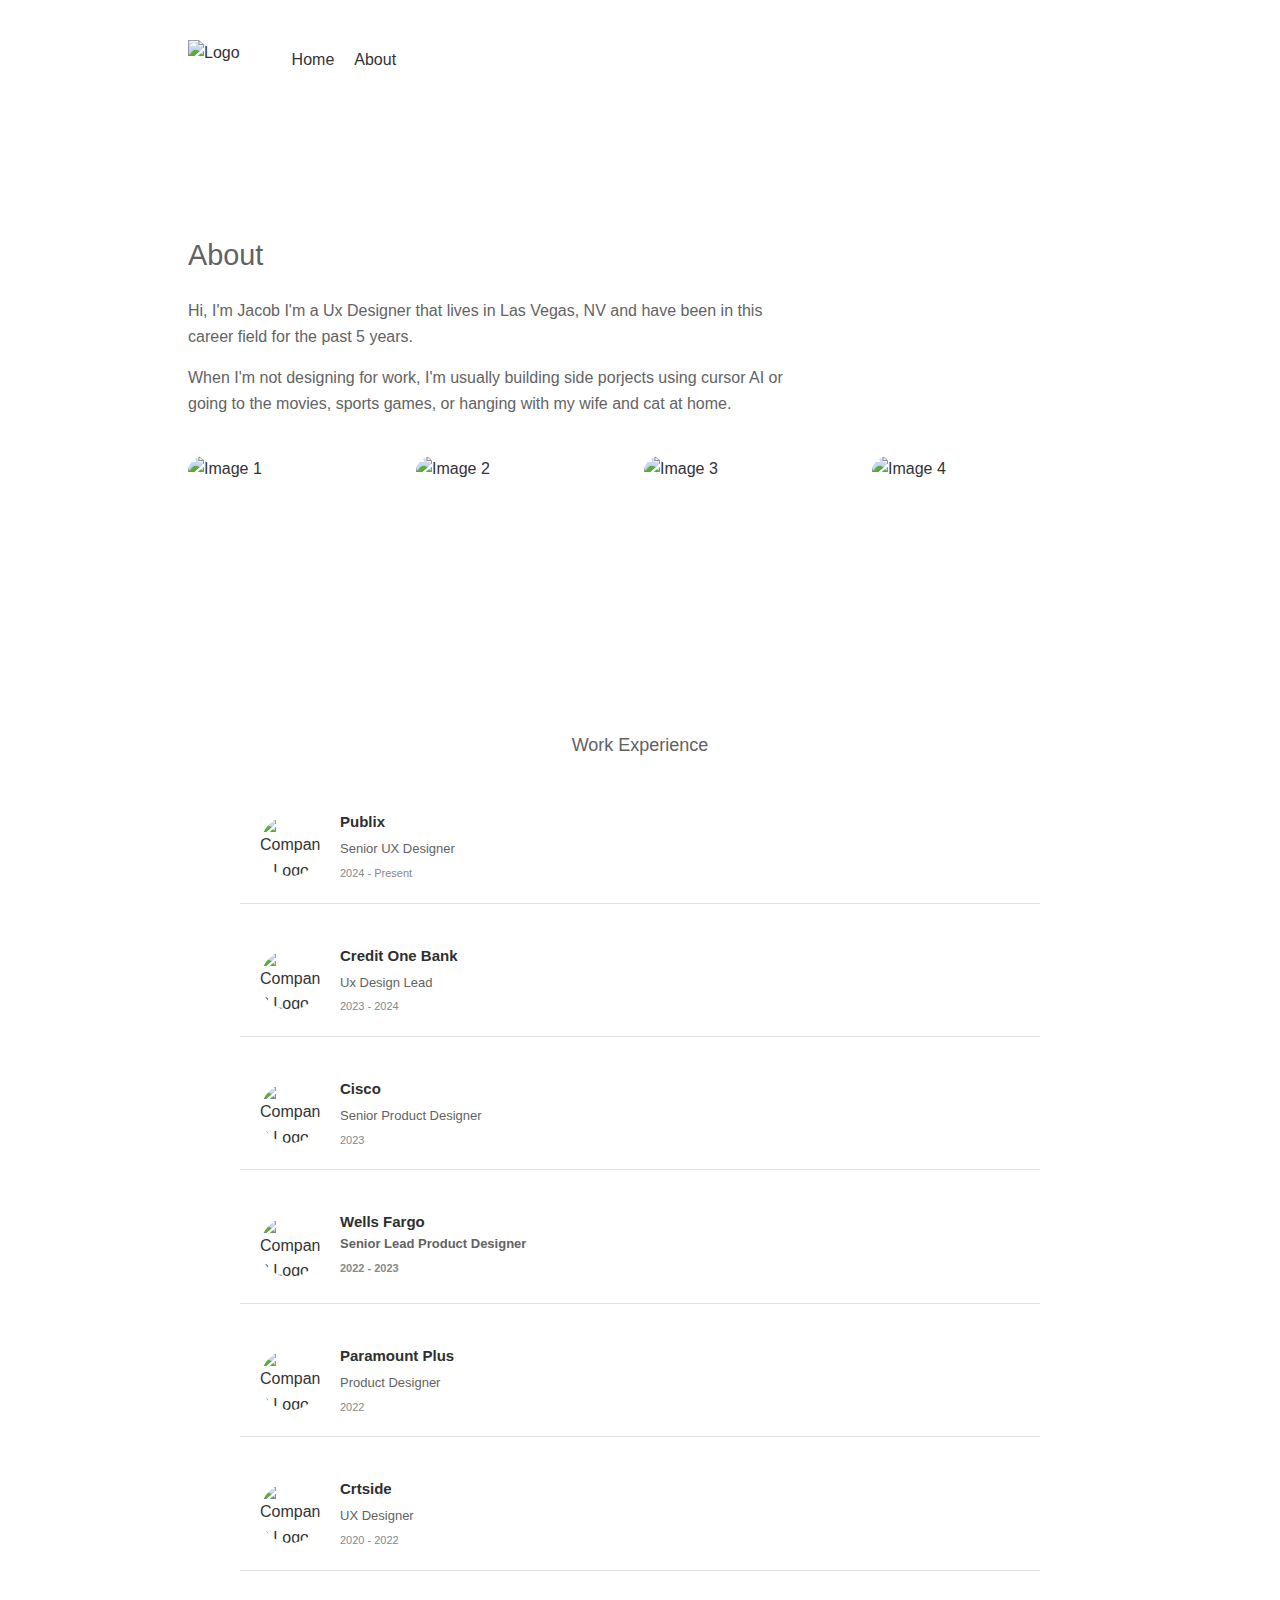
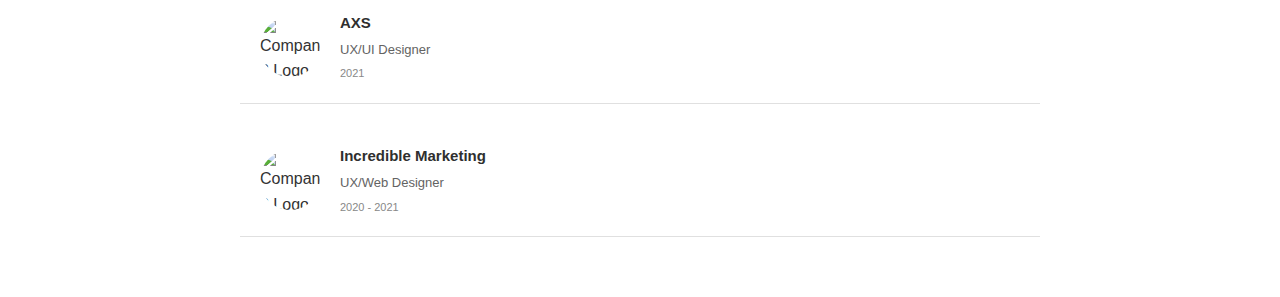
==== about.html @ e507d896 "Add files via upload" ====
<!DOCTYPE html>
<html lang="en">
<head>
    <meta charset="UTF-8">
    <meta name="viewport" content="width=device-width, initial-scale=1.0">
    <title>About Me</title>
    <link rel="stylesheet" href="about.css">
</head>
<body>
    <div class="container">
        <header>
            <nav>
                <div class="logo">
                    <img src="images/site-logo.svg" alt="Logo">
                </div>
                <div class="nav-links">
                    <a href="index.html">Home</a>
                    <a href="about.html">About</a>
                </div>
            </nav>
        </header>

        <main>

        <div class="about-content">
            <h2>About</h2>
            <p>Hi, I'm Jacob I'm a Ux Designer that lives in Las Vegas, NV and have been in this career field for the past 5 years.</p>
        
            <p>When I'm not designing for work, I'm usually building side porjects using cursor AI or going to the movies, sports games, or hanging with my wife and cat at home.</p>
        </div>

        <div class="image-gallery">
            <div class="image-card">
                <img src="images/as.png" alt="Image 1">
                <div class="overlay">
                    <h3>A's Game</h3>
                    <p>A's game in Las Vegas at Big League weekend</p>
                </div>
            </div>
            <div class="image-card">
                <img src="images/mj.png" alt="Image 2">
                <div class="overlay">
                    <h3>My wife and I</h3>
                    <p>Us in Hawaii in the Spring of 2024</p>
                </div>
            </div>
            <div class="image-card">
                <img src="images/patch.png" alt="Image 3">
                <div class="overlay">
                    <h3>Patches</h3>
                    <p>My sweet and adorable cat</p>
                </div>
            </div>
            <div class="image-card">
                <img src="images/desk.jpg" alt="Image 4">
                <div class="overlay">
                    <h3>Cozy Desk Setup</h3>
                    <p>Where I do most of my work</p>
                </div>
            </div>
        </div>
        <section id="experience">
            <h2>Work Experience</h2>
            <div class="job-list">
                <div class="job-card">
                    <img src="images/publix.jpg" alt="Company 1 Logo" class="company-logo">
                    <div class="job-details">
                        <h3 class="company-name">Publix</h3>
                        <p class="job-title">Senior UX Designer</p>
                        <p class="job-year">2024 - Present</p>
                    </div>
                </div>
                <div class="job-card">
                    <img src="images/c1b.jpg" alt="Company 2 Logo" class="company-logo">
                    <div class="job-details">
                        <h3 class="company-name">Credit One Bank</h3>
                        <p class="job-title">Ux Design Lead</p>
                        <p class="job-year">2023 - 2024</p>
                    </div>
                </div>
                <div class="job-card">
                    <img src="images/cisco_logo.jpg" alt="Company 3 Logo" class="company-logo">
                    <div class="job-details">
                        <h3 class="company-name">Cisco</h3>
                        <p class="job-title">Senior Product Designer</p>
                        <p class="job-year">2023</p>
                    </div>
                </div>
                <div class="job-card">
                    <img src="images/wf.jpg" alt="Company 3 Logo" class="company-logo">
                    <div class="company-name">Wells Fargo</h3>
                        <p class="job-title">Senior Lead Product Designer</p>
                        <p class="job-year">2022 - 2023</p>
                    </div>
                </div>
                <div class="job-card">
                    <img src="images/pplus.jpg" alt="Company 3 Logo" class="company-logo">
                    <div class="job-details">
                        <h3 class="company-name">Paramount Plus</h3>
                        <p class="job-title">Product Designer</p>
                        <p class="job-year">2022</p>
                    </div>
                </div>
                <div class="job-card">
                    <img src="images/bb.jpg" alt="Company 3 Logo" class="company-logo">
                    <div class="job-details">
                        <h3 class="company-name">Crtside</h3>
                        <p class="job-title">UX Designer</p>
                        <p class="job-year">2020 - 2022 </p>
                    </div>
                </div>
                <div class="job-card">
                    <img src="images/axss.jpg" alt="Company 3 Logo" class="company-logo">
                    <div class="job-details">
                        <h3 class="company-name">AXS</h3>
                        <p class="job-title">UX/UI Designer</p>
                        <p class="job-year">2021</p>
                    </div>
                </div>
                <div class="job-card">
                    <img src="images/im.jpg" alt="Company 3 Logo" class="company-logo">
                    <div class="job-details">
                        <h3 class="company-name">Incredible Marketing</h3>
                        <p class="job-title">UX/Web Designer</p>
                        <p class="job-year">2020 - 2021 </p>
                    </div>
                </div>
                
            </div>
        </section>
        </main>
    </div>
</body>
</html>
---- about.css ----
:root {
    --bg-color: #ffffff;
    --text-color: #333333;
    --card-bg: #ffffff;
    --card-border: #dddddd;
}

body {
    font-family: Arial, sans-serif;
    line-height: 1.6;
    margin: 0;
    padding: 0;
    background-color: #ffffff;
    color: #333;
    display: flex;
    justify-content: center;
}

.container {
    max-width: 1200px;
    margin: 0 auto;
    padding: 20px;
}

.about-content {
    font-size: 16px;
    color: #636363;
    max-width: 600px;
}
h1 {
    font-size: 2.5em;
    margin-bottom: 0;
}

h2 {
    font-size: 18px;
    font-weight: 300;
    color: #626262;
}

h3 {
    font-size: 16px;
    font-weight: 300;
    color: #626262;
}

.container {
    max-width: 1000px;
    margin: 0 auto;
    padding: 20px;
}

header {
    width: 100%;
    padding: 20px 0;
    background-color: #ffffff;
    padding-bottom: 112px;
}

nav {
    display: flex;
    align-items: center;
    max-width: 1000px;
    margin: 0 auto;
}

.logo {
    height: 40px; /* Adjust this value to match your logo's height */
    display: flex;
    align-items: center;
}

.logo img {
    height: 100%;
    width: auto;
    object-fit: contain;
}

.nav-links {
    display: flex;
    align-items: center;
    margin-left: 32px; /* This creates the 32px space between logo and links */
}

.nav-links a {
    margin-left: 20px;
    text-decoration: none;
    color: #333333; /* Adjust this color as needed */
    font-weight: 500;
}

.subtitle {
    font-size: 1.2em;
    color: #666;
    margin-top: 0;
}

.image-gallery {
    display: flex;
    justify-content: space-between;
    gap: 8px; 
    margin-top: 40px;
}

.image-card {
    width: 220px; /* Adjusted size to fit 4 images */
    height: 220px;
    position: relative;
}

.image-card img {
    width: 100%;
    height: 100%;
    object-fit: cover;
    border-radius: 16px;
    display: block;
}

.overlay {
    position: absolute;
    top: 0;
    left: 0;
    right: 0;
    bottom: 0;
    background-color: rgba(255, 255, 255, 0.8);
    display: flex;
    flex-direction: column;
    justify-content: center;
    align-items: center;
    opacity: 0;
    transition: opacity 0.3s ease;
    border-radius: 16px;
    padding: 15px;
    text-align: center;
}

.image-card:hover .overlay {
    opacity: 1;
}

.overlay h3 {
    font-size: 1.1em;
    margin: 0 0 8px;
}

.overlay p {
    font-size: 0.9em;
    margin: 0;
}

.about-content {
    margin-top: 40px;
}

.about-content h2 {
    font-size: 1.8em;
    margin-bottom: 20px;
}

.about-content p {
    margin-bottom: 15px;
}
#experience {
    padding: 40px 0;
}

#experience h2 {
    text-align: center;
    margin-bottom: 30px;
}

.job-list {
    display: flex;
    flex-direction: column;
    gap: 20px;
    max-width: 800px;
    margin: 0 auto;
}

.job-card {
    display: flex;
    align-items: center;
    background-color: #fff;
    padding: 20px;
    border-bottom: 1px solid #e0e0e0; /* Light gray bottom stroke */
    transition: transform 0.3s ease;
}

.job-card:hover {
    transform: translateY(-5px);
}

.company-logo {
    width: 60px; /* Reduced from 80px */
    height: 60px; /* Reduced from 80px */
    object-fit: cover;
    margin-right: 20px;
    border-radius: 50%;
    overflow: hidden;
}

.job-details {
    flex-grow: 1;
}

.company-name {
    font-size: 15px; /* Slightly reduced */
    font-weight: 600;
    margin: 0 0 5px 0;
    color: #2f2f2f;
}

.job-title {
    font-size: 13px; /* Slightly reduced */
    color: #636363;
    margin: 0 0 5px 0;
}

.job-year {
    font-size: 11px; /* Slightly reduced */
    color: #888;
    margin: 0;
}

@media (max-width: 600px) {
    .job-card {
        flex-direction: column;
        text-align: center;
    }

    .company-logo {
        width: 50px; /* Even smaller on mobile */
        height: 50px;
        margin-bottom: 10px; /* Reduced from 15px */
    }
}

.site-container {
    width: 100%;
    max-width: 1200px; /* Adjust this value as needed */
    margin: 0 auto;
    padding: 0 20px; /* Add some padding on the sides */
}


@media (max-width: 1000px) {
    .image-gallery {
        flex-wrap: wrap;
        justify-content: center;
        gap: 20px;
    }

    .image-card {
        width: calc(50% - 10px);
        height: 200px;
    }
}

@media (max-width: 600px) {
    .image-card {
        width: 100%;
        height: 220px;
    }
}
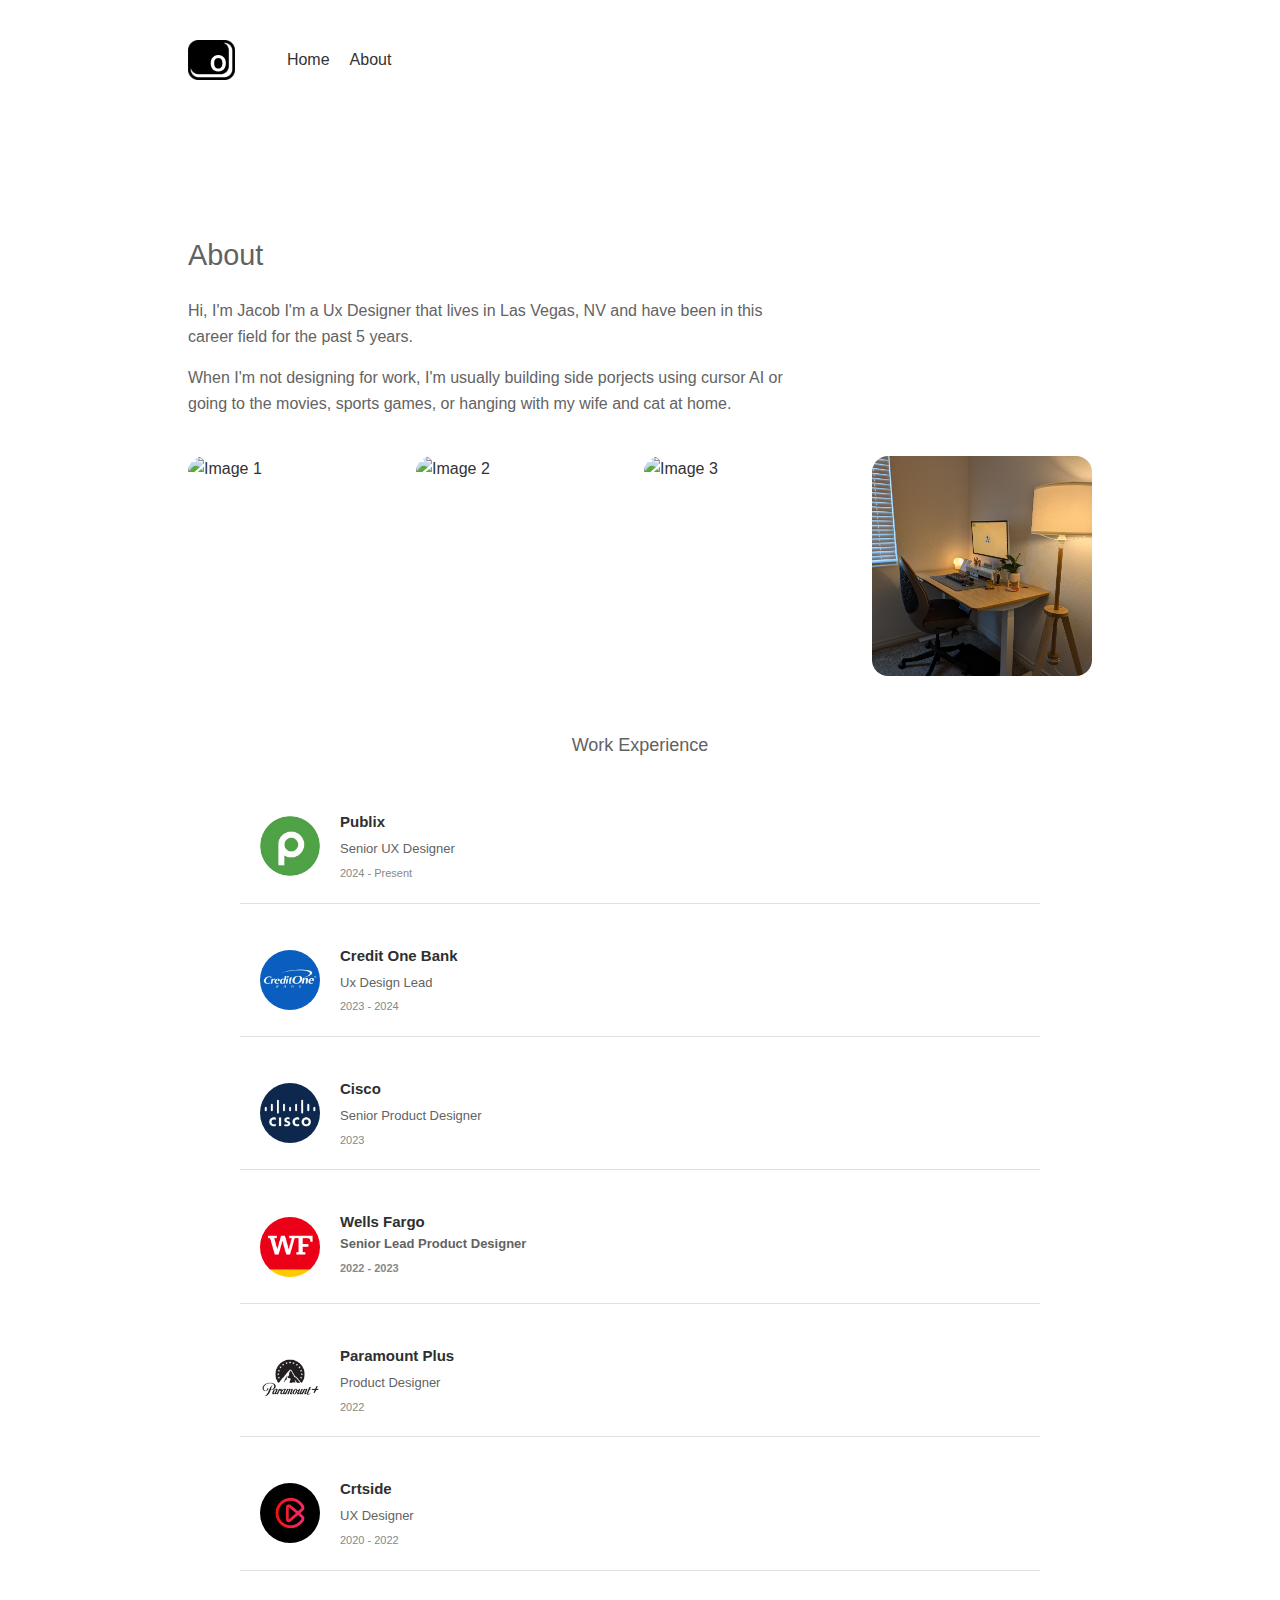
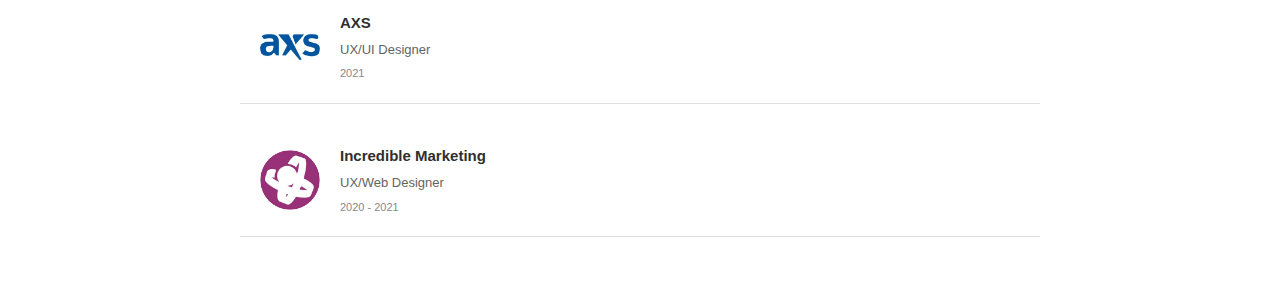
==== commit 96375333: "Add files via upload" ====
--- a/about.html
+++ b/about.html
@@ -11,7 +11,7 @@
         <header>
             <nav>
                 <div class="logo">
-                    <img src="images/site-logo.svg" alt="Logo">
+                    <img src="site-logo.svg" alt="Logo">
                 </div>
                 <div class="nav-links">
                     <a href="index.html">Home</a>
@@ -31,28 +31,28 @@
 
         <div class="image-gallery">
             <div class="image-card">
-                <img src="images/as.png" alt="Image 1">
+                <img src="as.png" alt="Image 1">
                 <div class="overlay">
                     <h3>A's Game</h3>
                     <p>A's game in Las Vegas at Big League weekend</p>
                 </div>
             </div>
             <div class="image-card">
-                <img src="images/mj.png" alt="Image 2">
+                <img src="mj.png" alt="Image 2">
                 <div class="overlay">
                     <h3>My wife and I</h3>
                     <p>Us in Hawaii in the Spring of 2024</p>
                 </div>
             </div>
             <div class="image-card">
-                <img src="images/patch.png" alt="Image 3">
+                <img src="patch.png" alt="Image 3">
                 <div class="overlay">
                     <h3>Patches</h3>
                     <p>My sweet and adorable cat</p>
                 </div>
             </div>
             <div class="image-card">
-                <img src="images/desk.jpg" alt="Image 4">
+                <img src="desk.jpg" alt="Image 4">
                 <div class="overlay">
                     <h3>Cozy Desk Setup</h3>
                     <p>Where I do most of my work</p>
@@ -63,7 +63,7 @@
             <h2>Work Experience</h2>
             <div class="job-list">
                 <div class="job-card">
-                    <img src="images/publix.jpg" alt="Company 1 Logo" class="company-logo">
+                    <img src="publix.jpg" alt="Company 1 Logo" class="company-logo">
                     <div class="job-details">
                         <h3 class="company-name">Publix</h3>
                         <p class="job-title">Senior UX Designer</p>
@@ -71,7 +71,7 @@
                     </div>
                 </div>
                 <div class="job-card">
-                    <img src="images/c1b.jpg" alt="Company 2 Logo" class="company-logo">
+                    <img src="c1b.jpg" alt="Company 2 Logo" class="company-logo">
                     <div class="job-details">
                         <h3 class="company-name">Credit One Bank</h3>
                         <p class="job-title">Ux Design Lead</p>
@@ -79,7 +79,7 @@
                     </div>
                 </div>
                 <div class="job-card">
-                    <img src="images/cisco_logo.jpg" alt="Company 3 Logo" class="company-logo">
+                    <img src="cisco_logo.jpg" alt="Company 3 Logo" class="company-logo">
                     <div class="job-details">
                         <h3 class="company-name">Cisco</h3>
                         <p class="job-title">Senior Product Designer</p>
@@ -87,14 +87,14 @@
                     </div>
                 </div>
                 <div class="job-card">
-                    <img src="images/wf.jpg" alt="Company 3 Logo" class="company-logo">
+                    <img src="wf.jpg" alt="Company 3 Logo" class="company-logo">
                     <div class="company-name">Wells Fargo</h3>
                         <p class="job-title">Senior Lead Product Designer</p>
                         <p class="job-year">2022 - 2023</p>
                     </div>
                 </div>
                 <div class="job-card">
-                    <img src="images/pplus.jpg" alt="Company 3 Logo" class="company-logo">
+                    <img src="pplus.jpg" alt="Company 3 Logo" class="company-logo">
                     <div class="job-details">
                         <h3 class="company-name">Paramount Plus</h3>
                         <p class="job-title">Product Designer</p>
@@ -102,7 +102,7 @@
                     </div>
                 </div>
                 <div class="job-card">
-                    <img src="images/bb.jpg" alt="Company 3 Logo" class="company-logo">
+                    <img src="bb.jpg" alt="Company 3 Logo" class="company-logo">
                     <div class="job-details">
                         <h3 class="company-name">Crtside</h3>
                         <p class="job-title">UX Designer</p>
@@ -110,7 +110,7 @@
                     </div>
                 </div>
                 <div class="job-card">
-                    <img src="images/axss.jpg" alt="Company 3 Logo" class="company-logo">
+                    <img src="axss.jpg" alt="Company 3 Logo" class="company-logo">
                     <div class="job-details">
                         <h3 class="company-name">AXS</h3>
                         <p class="job-title">UX/UI Designer</p>
@@ -118,7 +118,7 @@
                     </div>
                 </div>
                 <div class="job-card">
-                    <img src="images/im.jpg" alt="Company 3 Logo" class="company-logo">
+                    <img src="im.jpg" alt="Company 3 Logo" class="company-logo">
                     <div class="job-details">
                         <h3 class="company-name">Incredible Marketing</h3>
                         <p class="job-title">UX/Web Designer</p>
